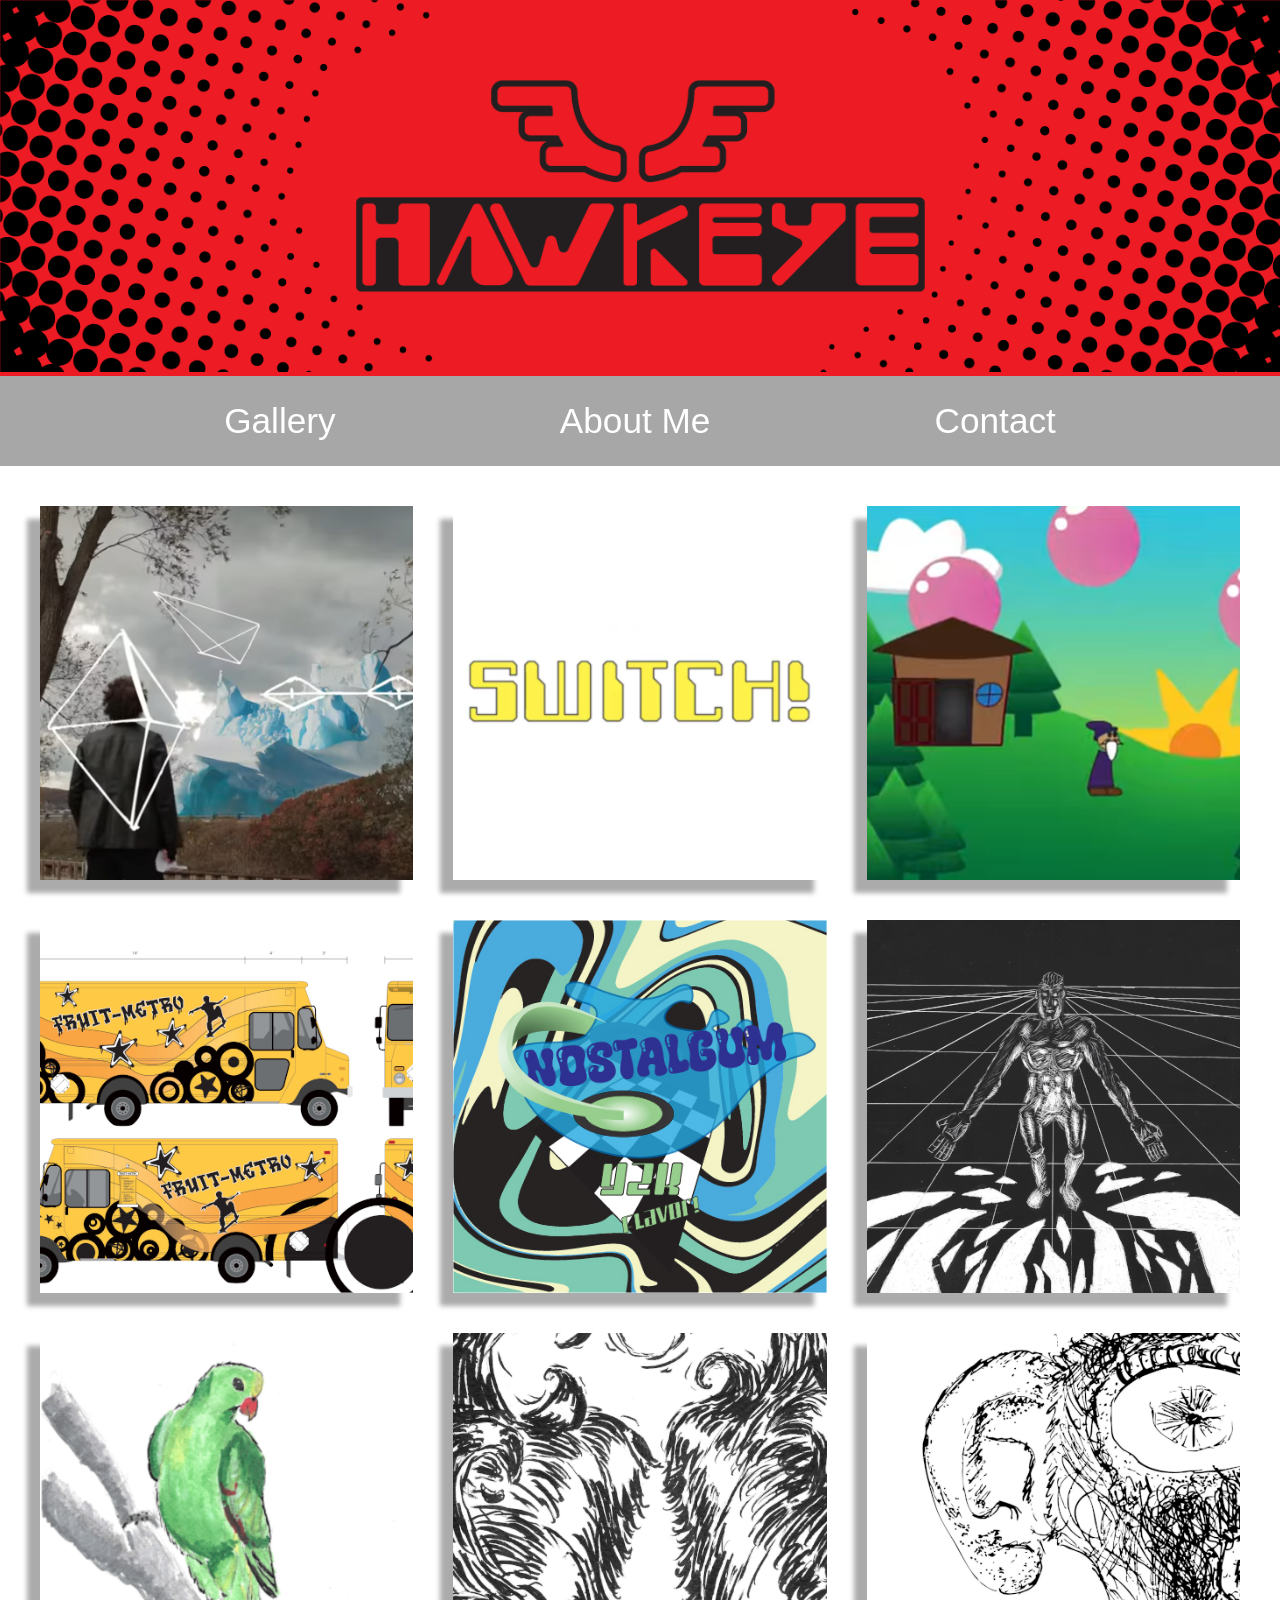
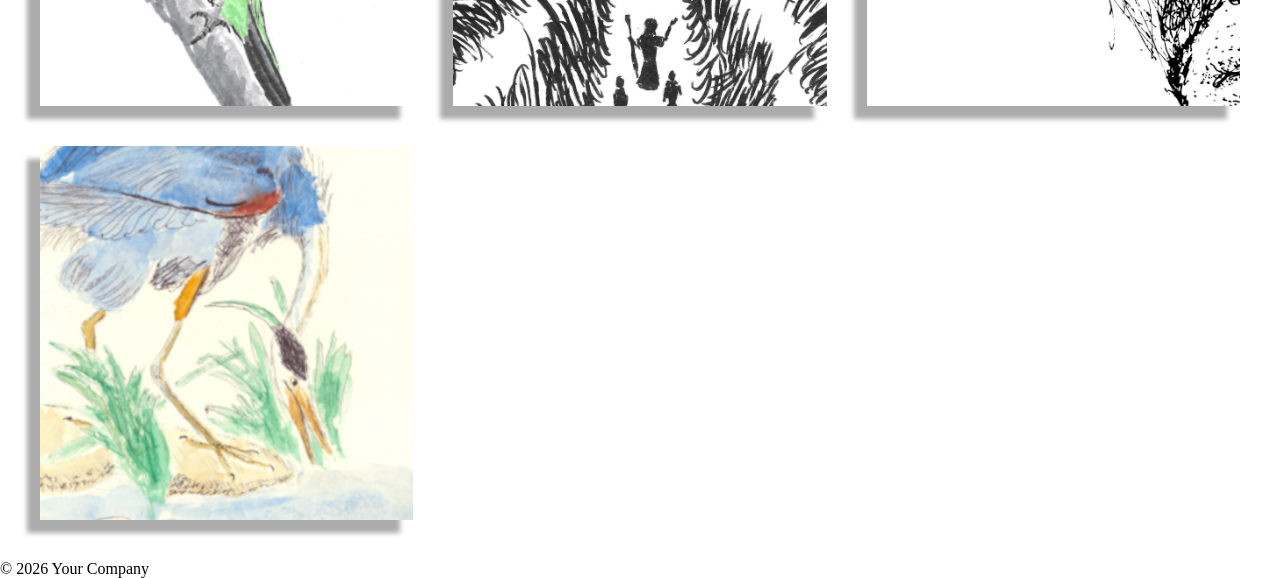
==== index.html @ bf7f3765 "begin rewrite" ====
<!DOCTYPE html>
<html lang="en">
<head>
    <meta charset="UTF-8">
    <meta name="viewport" content="width=device-width, initial-scale=1.0">
    <title>Document Title</title>
    <link rel="stylesheet" href="mainpage.css">
</head>
<body>

    <header>
        <!--<div style="width: 100%; height: 2830px; position: relative; background: white; overflow: hidden">-->
        <div class="header-container">
            <img class="header-overlay" src="./Images/Header.png" />
        </div>
    </header>

    <main>
        <nav>
            <a href="#">Gallery</a>
            <a href="#">About Me</a>
            <a href="#">Contact</a>
        </nav>

        <div class="gallery">
            <div class="card">
                <img src="./Images/icons/Glacier Icon.png" alt="Image 1">
            </div>
            <div class="card">
                <img src="./Images/icons/Switch Icon.png" alt="Image 2">
            </div>
            <div class="card">
                <img src="./Images/icons/Bubbles Icon.png" alt="Image 3">
            </div>
            <div class="card">
                <img src="./Images/icons/Fruit Metro Icon.png" alt="Image 1">
            </div>
            <div class="card">
                <img src="./Images/icons/Nostalgum Icon-100.jpg" alt="Image 2">
            </div>
            <div class="card">
                <img src="./Images/icons/Data Krash Icon.png" alt="Image 3">
            </div>
             <div class="card">
                <img src="./Images/icons/Green Parrot Icon.png" alt="Image 1">
            </div>
            <div class="card">
                <img src="./Images/icons/Mosses Icon.png" alt="Image 2">
            </div>
            <div class="card">
                <img src="./Images/icons/No Evil Icon.png" alt="Image 3">
            </div>
            <div class="card">
                <img src="./Images/icons/Sandhill Crane Icon.png" alt="Image 3">
            </div>
        </div>
    </main>

    <footer>
        <p>&copy; 2026 Your Company</p>
    </footer>

</body>
</html>
---- mainpage.css ----
@font-face {
    font-family: 'Conthrax';
    src: url('/fonts/conthrax-SemiBold.otf') format('otf');
    font-weight: 600;
    font-style: normal;
}


*{
  margin: 0;
  padding: 0;
  box-sizing: border-box;
}

.header-container {
  background: #ED1C24;
  width: 100%;
  border: 0;
}

.header-overlay {
  width: 100%;
  position: relative;
  border: 0;
  padding-bottom:-1%;
}

.header-logo {
  width: 50%;
  height: auto;
  position: absolute;
  align-items: center;
  top: 30%;
  left: 50%;
  transform: translate(-50%, -50%);
}

nav {
    display: flex;
    justify-content:space-evenly ;
    align-items: center;

    background-color: #a7a7a7;
    height: 90px;
}

nav a {
    color: white;
    text-decoration: none;

    font-family: "Conthrax", sans-serif; /* or your chosen font */
    font-size: 2.2rem;
    font-weight: 500;

    transition: color 0.25s ease;
}

nav a:hover {
    color: #ED1C24; /* red */
}

nav a.active {
    color: #ED1C24;
}



.gallery {
    display: grid;
    grid-template-columns: repeat(3, 1fr);
    gap: 40px;
    padding: 40px;
}

.card {
    background: white;
    padding: 0;
    box-shadow: -13px 13px 5px rgba(0,0,0,.33);
    transition: transform .25s ease, box-shadow .25s ease;
    cursor: pointer;
    overflow: hidden;
}

.card img {
    display: block;
    width: 100%;
}

.card:hover {
    transform: scale(1.08);
    box-shadow: 0 18px 30px rgba(0,0,0,.35);
    z-index: 10;
}
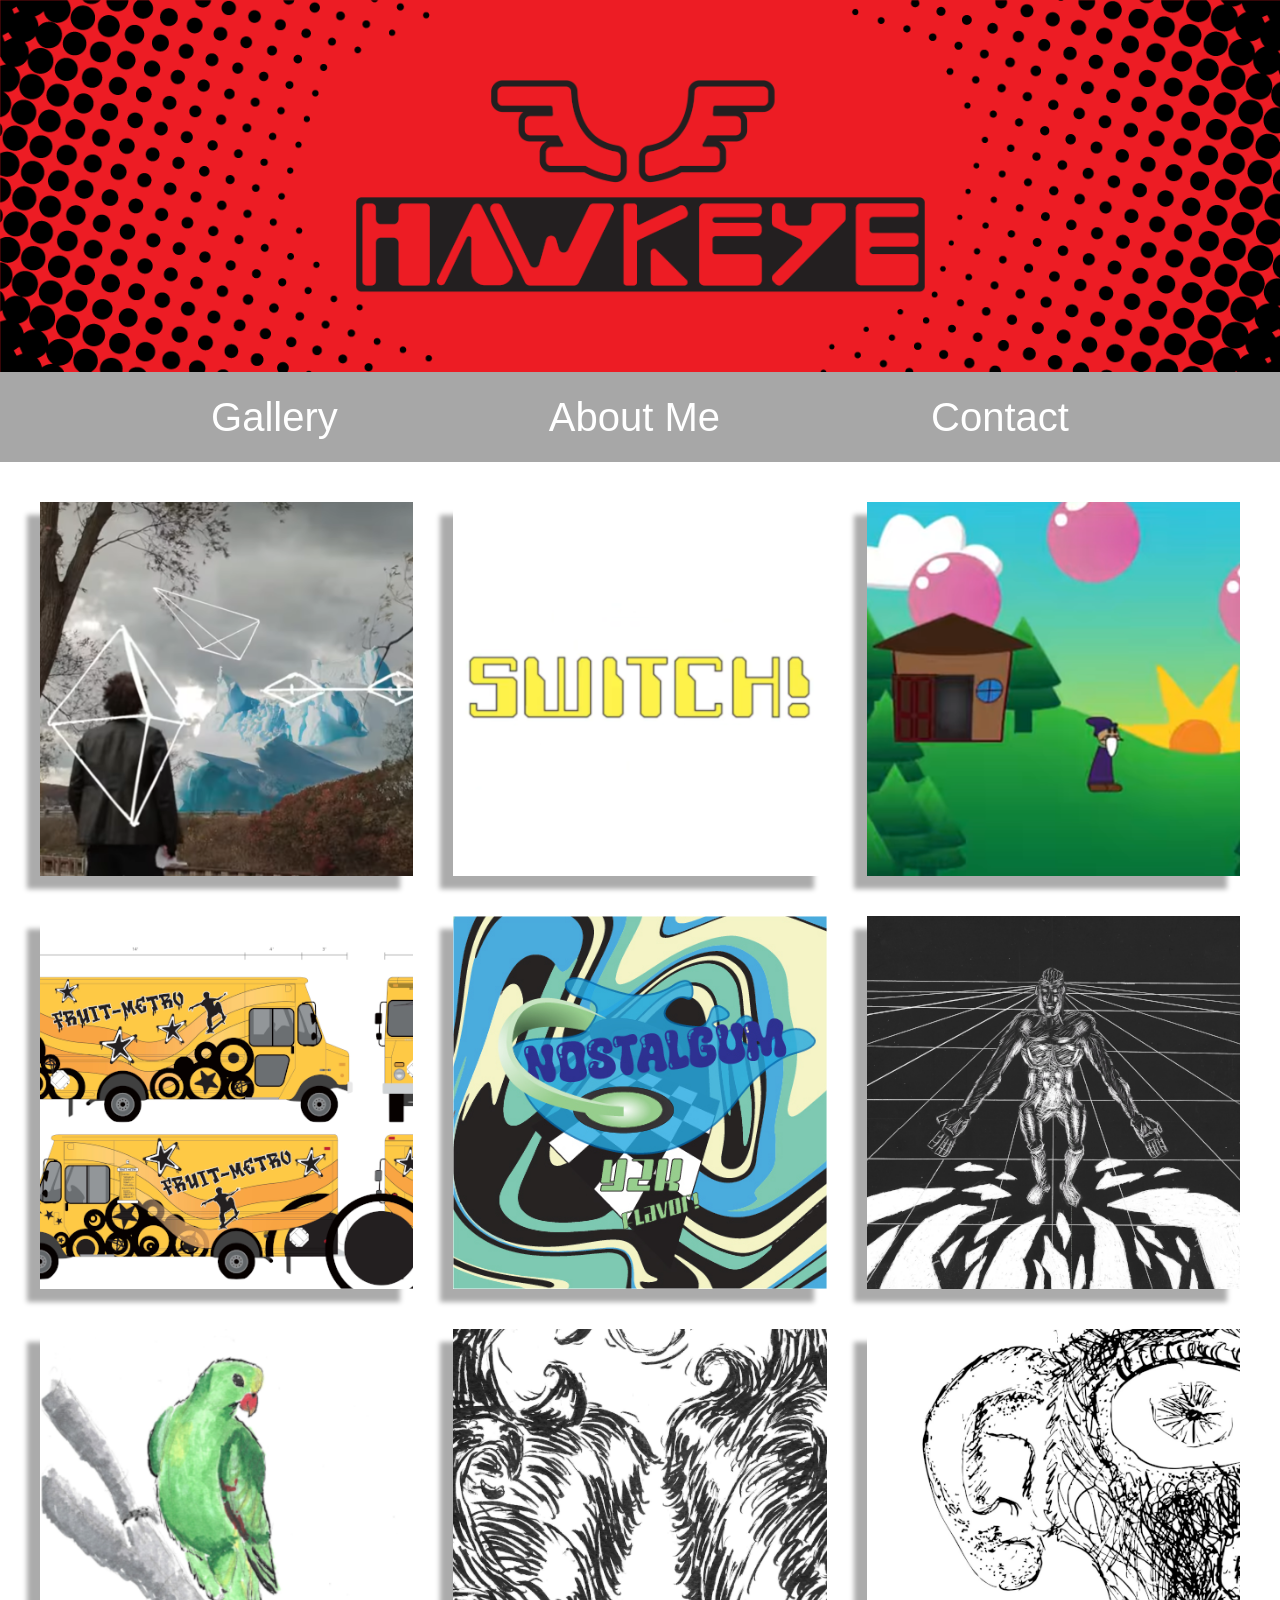
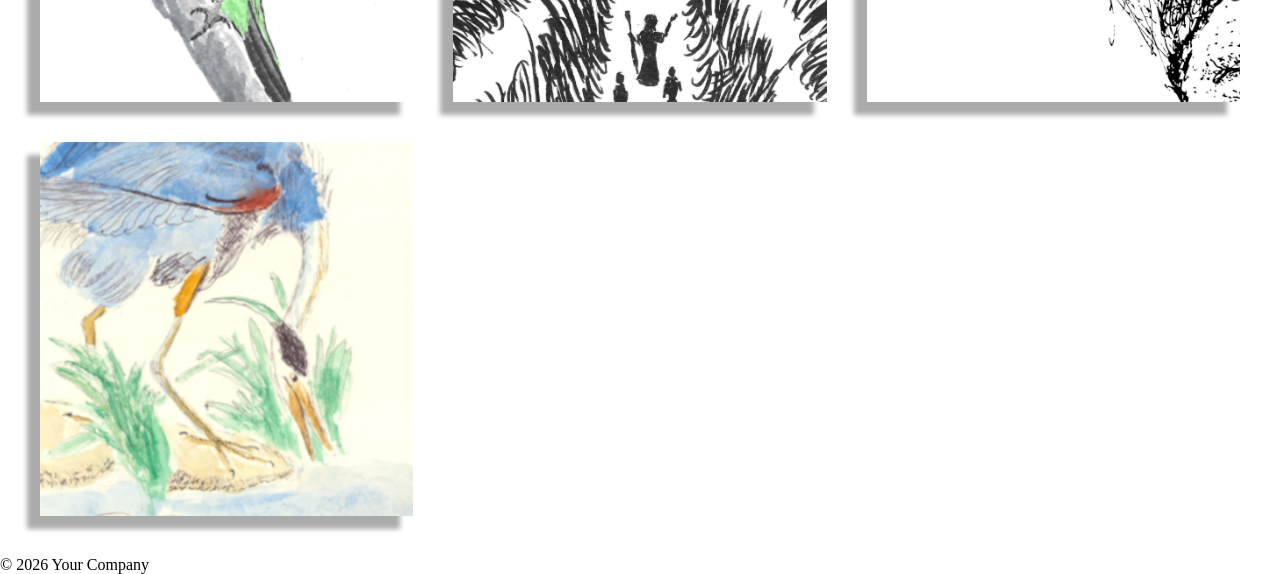
==== commit d24c5e2b: "completed main page" ====
--- a/index.html
+++ b/index.html
@@ -10,9 +10,7 @@
 
     <header>
         <!--<div style="width: 100%; height: 2830px; position: relative; background: white; overflow: hidden">-->
-        <div class="header-container">
-            <img class="header-overlay" src="./Images/Header.png" />
-        </div>
+        <img class="header-overlay" src="./Images/Header.png"/>
     </header>
 
     <main>
--- a/mainpage.css
+++ b/mainpage.css
@@ -12,28 +12,20 @@
   box-sizing: border-box;
 }
 
-.header-container {
-  background: #ED1C24;
-  width: 100%;
+header {
   border: 0;
+  padding: 0;
+  margin: 0;
+  line-height: 0;
 }
 
 .header-overlay {
   width: 100%;
   position: relative;
+  background: #ED1C24;
   border: 0;
-  padding-bottom:-1%;
 }
 
-.header-logo {
-  width: 50%;
-  height: auto;
-  position: absolute;
-  align-items: center;
-  top: 30%;
-  left: 50%;
-  transform: translate(-50%, -50%);
-}
 
 nav {
     display: flex;
@@ -49,7 +41,7 @@
     text-decoration: none;
 
     font-family: "Conthrax", sans-serif; /* or your chosen font */
-    font-size: 2.2rem;
+    font-size: 2.5rem;
     font-weight: 500;
 
     transition: color 0.25s ease;
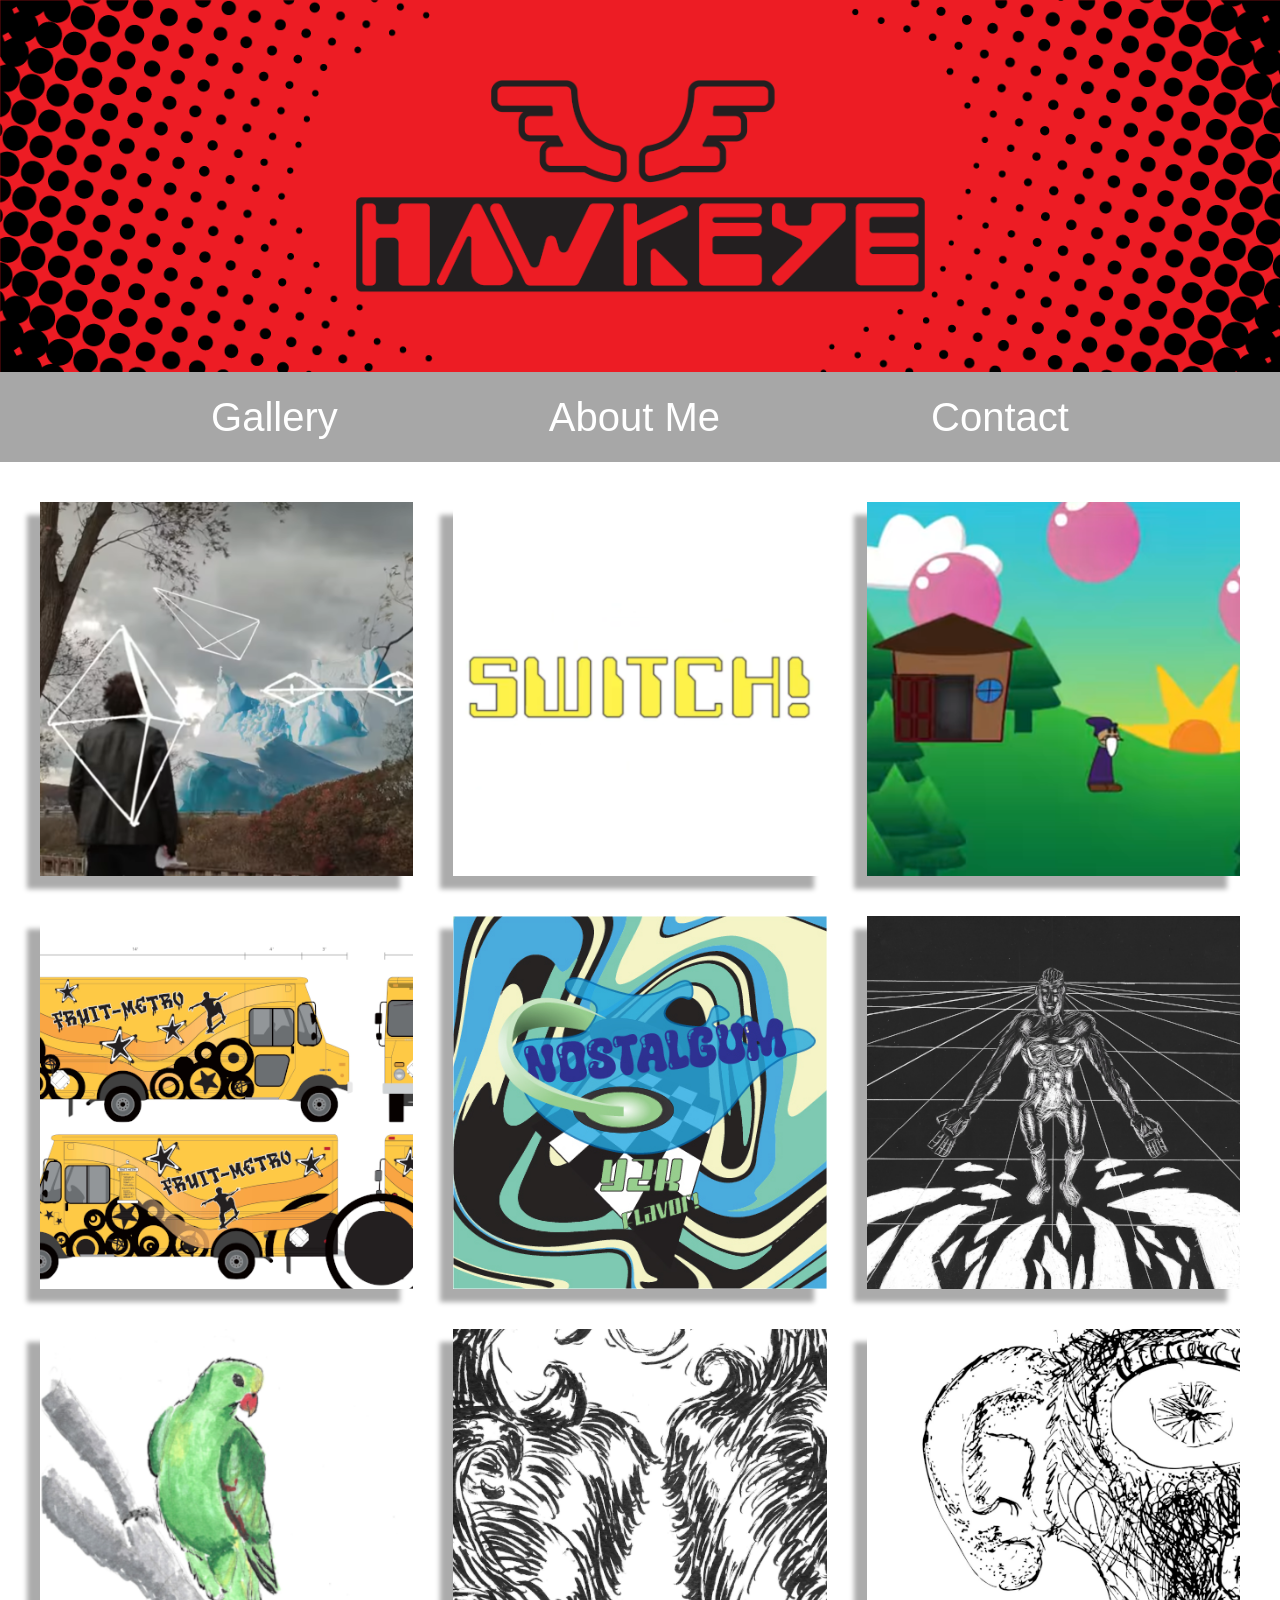
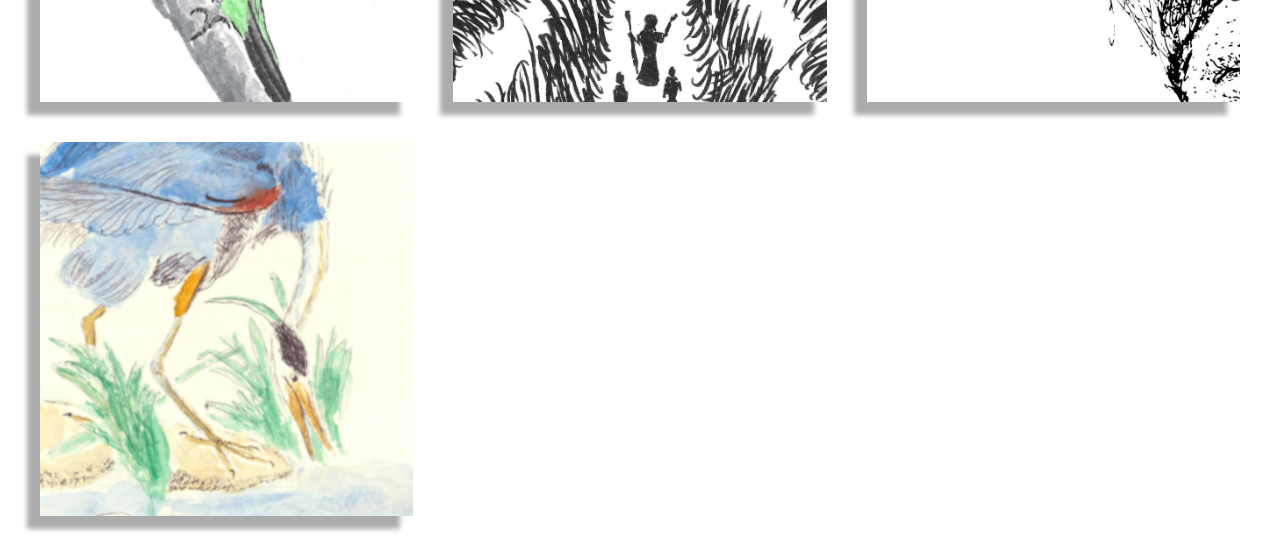
==== commit ff437103: "complete nav update to have nav bar elements including about me and contact me" ====
--- a/index.html
+++ b/index.html
@@ -5,58 +5,36 @@
     <meta name="viewport" content="width=device-width, initial-scale=1.0">
     <title>Document Title</title>
     <link rel="stylesheet" href="mainpage.css">
+    <link rel="stylesheet" href="about.css">
+    <link rel="stylesheet" href="contact.css">
+    <link rel="preconnect" href="https://fonts.googleapis.com">
+    <link rel="preconnect" href="https://fonts.gstatic.com" crossorigin>
+    <link href="https://fonts.googleapis.com/css2?family=Chakra+Petch:wght@300;400;500;600;700&display=swap" rel="stylesheet">
+    <script src="loadcontent.js"></script>
+    
+
 </head>
 <body>
 
-    <header>
-        <!--<div style="width: 100%; height: 2830px; position: relative; background: white; overflow: hidden">-->
-        <img class="header-overlay" src="./Images/Header.png"/>
-    </header>
+    <div id="header-placeholder"></div>
 
     <main>
-        <nav>
-            <a href="#">Gallery</a>
-            <a href="#">About Me</a>
-            <a href="#">Contact</a>
-        </nav>
-
-        <div class="gallery">
-            <div class="card">
-                <img src="./Images/icons/Glacier Icon.png" alt="Image 1">
-            </div>
-            <div class="card">
-                <img src="./Images/icons/Switch Icon.png" alt="Image 2">
-            </div>
-            <div class="card">
-                <img src="./Images/icons/Bubbles Icon.png" alt="Image 3">
-            </div>
-            <div class="card">
-                <img src="./Images/icons/Fruit Metro Icon.png" alt="Image 1">
-            </div>
-            <div class="card">
-                <img src="./Images/icons/Nostalgum Icon-100.jpg" alt="Image 2">
-            </div>
-            <div class="card">
-                <img src="./Images/icons/Data Krash Icon.png" alt="Image 3">
-            </div>
-             <div class="card">
-                <img src="./Images/icons/Green Parrot Icon.png" alt="Image 1">
-            </div>
-            <div class="card">
-                <img src="./Images/icons/Mosses Icon.png" alt="Image 2">
-            </div>
-            <div class="card">
-                <img src="./Images/icons/No Evil Icon.png" alt="Image 3">
-            </div>
-            <div class="card">
-                <img src="./Images/icons/Sandhill Crane Icon.png" alt="Image 3">
-            </div>
-        </div>
+        <div id="content-placeholder"></div>
     </main>
 
     <footer>
-        <p>&copy; 2026 Your Company</p>
     </footer>
-
+    <script>
+    fetch('header_overlay.html')
+        .then(response => response.text())
+        .then(data => {
+            document.getElementById('header-placeholder').innerHTML = data;
+        });
+    fetch('gallery.html')
+        .then(response => response.text())
+        .then(data => {
+            document.getElementById('content-placeholder').innerHTML = data;
+        });
+</script>
 </body>
 </html>
--- a/mainpage.css
+++ b/mainpage.css
@@ -55,8 +55,6 @@
     color: #ED1C24;
 }
 
-
-
 .gallery {
     display: grid;
     grid-template-columns: repeat(3, 1fr);
--- a/about.css
+++ b/about.css
@@ -0,0 +1,58 @@
+#about-container{
+    display: flex;
+    align-items: top;
+    flex-direction: row;
+    padding: 40px;
+}
+
+#about-text{
+    font-family: 'Chakra Petch', sans-serif;
+    font-weight: 400;
+    font-size: 1.5rem;
+    width: 50%;
+    text-align: left;
+    align-items: right;
+    padding-right: 2.5rem;
+    padding-left: 2.5rem;
+}
+
+#about-image{
+    width: 50%;
+    display: flex;
+    justify-content: center;
+    flex-direction: column;
+    align-items: center;
+    position: relative;
+    padding-top: 1rem;
+}
+
+#red-bubble-large {
+    position: absolute;
+    top: -4%;
+    left: 7%;
+    z-index: -1;
+}
+
+#about-me-image{
+    width: 70%;
+    height: auto;
+    position: absolute;
+    top: 10%;
+    left: 15%;
+    z-index: 1;
+}
+
+#red-bubble-small {
+    position: absolute;
+    top: -2%;
+    right: 12%;
+    z-index: 2;
+}
+
+#red-star {
+    position: absolute;
+    top: 220%;
+    right: -7%;
+    z-index: 3;
+    width: 50%;
+}
--- a/contact.css
+++ b/contact.css
@@ -0,0 +1,22 @@
+#contact-text{
+    font-family: 'Chakra Petch', sans-serif;
+    font-weight: 700;
+    font-size: 3rem;
+    text-align: center;
+    padding: 20rem;
+    line-height: 1.5;
+}
+
+#contact-container{
+    display: flex;
+    align-items: top;
+    flex-direction: row;
+    justify-content: center;
+    align-items: center;  
+    position: relative;
+}
+
+.red-star {
+    position: absolute;
+    height: auto;
+}
